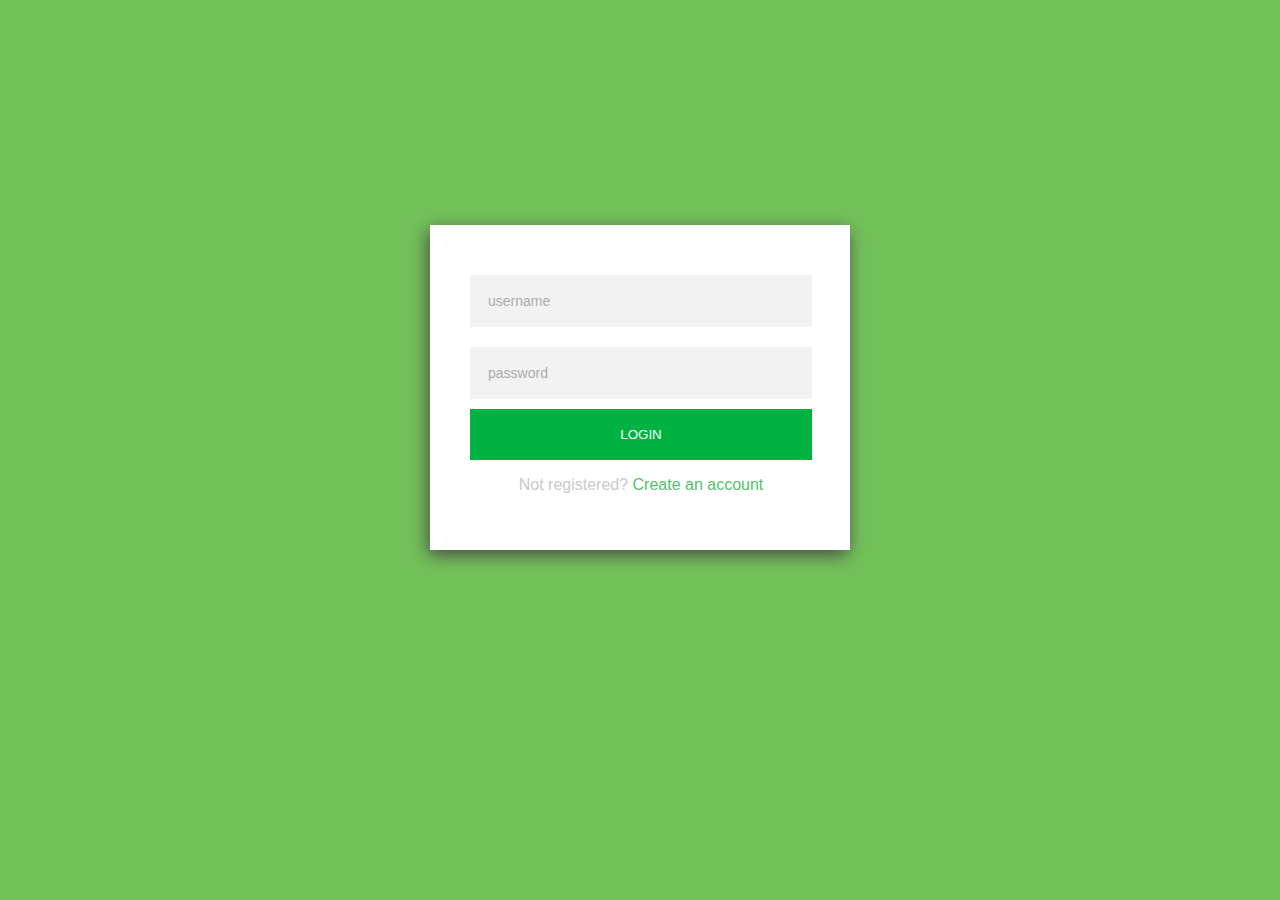
==== index.html @ 86e7df8a "First Screen" ====
<!DOCTYPE html>
<html lang="pt-br">
<head>
  <meta charset="UTF-8">
  <meta name="viewport" content="width=device-width, initial-scale=1.0">
  <meta http-equiv="X-UA-Compatible" content="ie=edge">
  <link href="https://fonts.googleapis.com/css?family=Roboto" rel="stylesheet">
  <link rel="stylesheet" type="text/css" href="css/style.css">
  <title>App</title>
</head>
<body>
    <main>
      <article class="form-area">
        <form action="" method="get" id="form-login">
            <input class="form-input" type="text" placeholder="username">
            <input class="form-input" type="password" placeholder="password">
            <button class="btn" type="submit">Login</button>
            <p>Not registered? <a href="">Create an account</a></p>
  	     </form>
      </article>
    </main>

</body>
</html>
---- css/style.css ----
body {
	background-color: #73c259;
	font-family: helvetica, sans-serif;
}

main {
    margin: 25vh auto;
    width: 50%;
    padding: 30px;
    background-color: #fff;
    height: 50%;
    max-width: 360px;
    box-shadow: -2px 5px 17px #4a4a4a;
}

.form-area {
	padding: 10px;
	width: 95%;
}

a {
	color: #55c06e;
	text-decoration: none;
}

button {
	background-color: #00b242;
	width: 100%;
	border: none;
    padding: 18px;
    text-transform: uppercase;
    color: #fff;
}

input::placeholder {
	color: #acacac;
}

p {
	color: #cacaca;
	text-align: center;
}

.form-input { 
	margin: 10px 0;
	padding: 18px;
	width: 100%;
	border: none;
    background-color: #f2f2f2;
    box-sizing: border-box;
    font-family: helvetica, sans-serif;
    font-size: 14px;
}
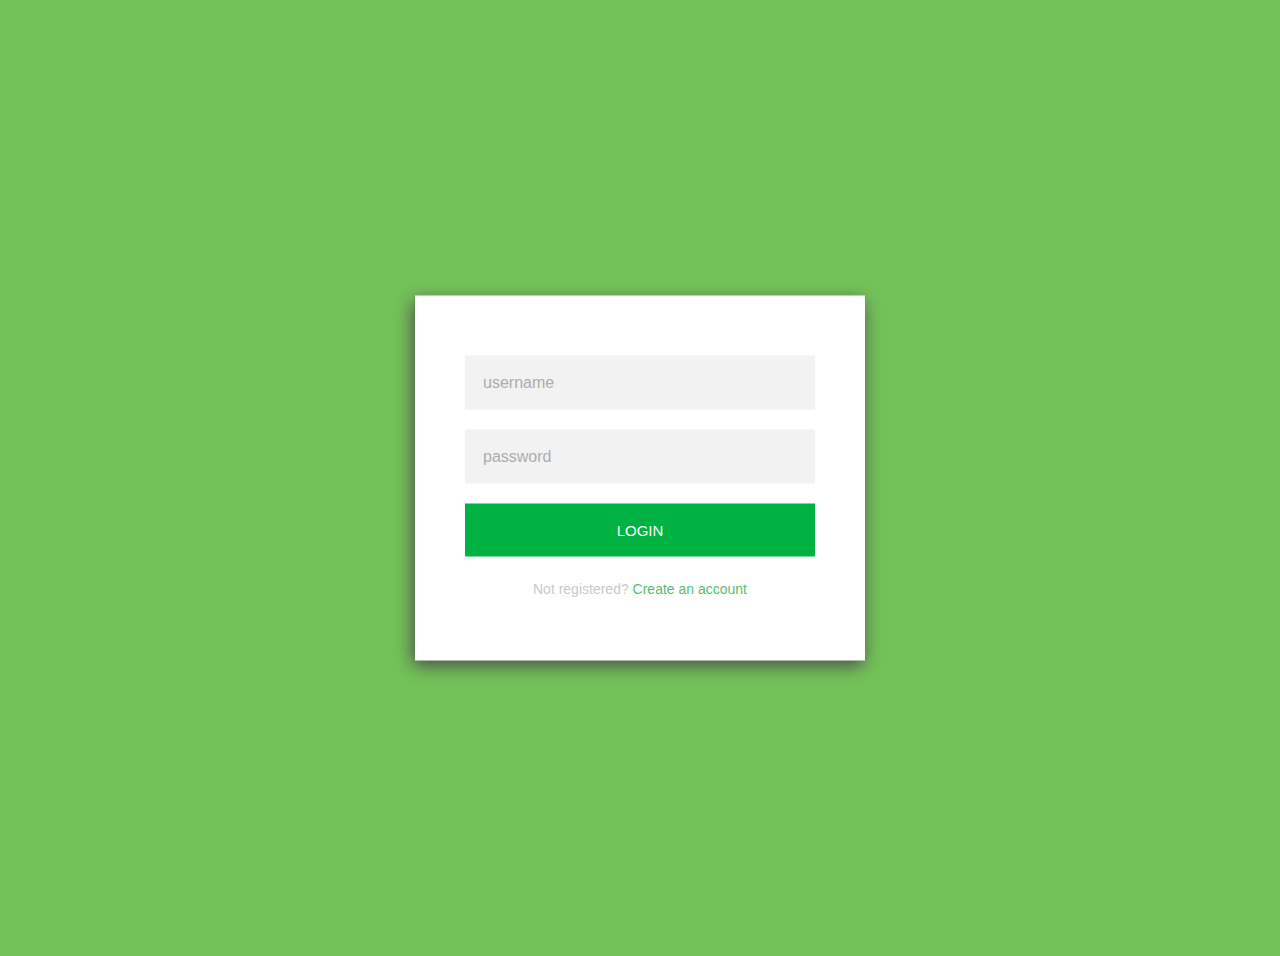
==== commit 04bf3988: "Changing index.html" ====
--- a/index.html
+++ b/index.html
@@ -5,7 +5,7 @@
   <meta name="viewport" content="width=device-width, initial-scale=1.0">
   <meta http-equiv="X-UA-Compatible" content="ie=edge">
   <link href="https://fonts.googleapis.com/css?family=Roboto" rel="stylesheet">
-  <link rel="stylesheet" type="text/css" href="css/style.css">
+  <link rel="stylesheet" type="text/css" href="css/01styleFirstScreenPosition.css">
   <title>App</title>
 </head>
 <body>
@@ -16,7 +16,7 @@
             <input class="form-input" type="password" placeholder="password">
             <button class="btn" type="submit">Login</button>
             <p>Not registered? <a href="">Create an account</a></p>
-  	     </form>
+         </form>
       </article>
     </main>
 
--- a/css/01styleFirstScreenPosition.css
+++ b/css/01styleFirstScreenPosition.css
@@ -0,0 +1,61 @@
+body {
+	background-color: #73c259;
+	font-family: helvetica, sans-serif;
+	padding: 20px;
+}
+
+main {
+	position: relative;
+	margin: 0 auto;
+	height: 100vh;
+}
+
+.form-area {
+	background: #fff;
+	width: 50%;
+	transform: translate(-50%, -50%);
+	position: absolute;
+	top: 50%;
+	left: 50%;
+	padding: 50px;
+	max-width: 350px;
+	box-shadow: -2px 5px 17px #4a4a4a;
+	min-width: 150px;
+}
+
+a {
+	color: #55c06e;
+	text-decoration: none;
+}
+
+button {
+	background-color: #00b242;
+	width: 100%;
+	border: none;
+	padding: 18px;
+	text-transform: uppercase;
+	color: #fff;
+	margin: 10px 0;
+	font-size: 15px;
+}
+
+input::placeholder {
+	color: #acacac;
+}
+
+p {
+	color: #cacaca;
+	text-align: center;
+	font-size: 14px;
+}
+
+.form-input {
+	margin: 10px 0;
+	padding: 18px;
+	width: 100%;
+	border: none;
+	background-color: #f2f2f2;
+	box-sizing: border-box;
+	font-family: helvetica, sans-serif;
+	font-size: 16px;
+}
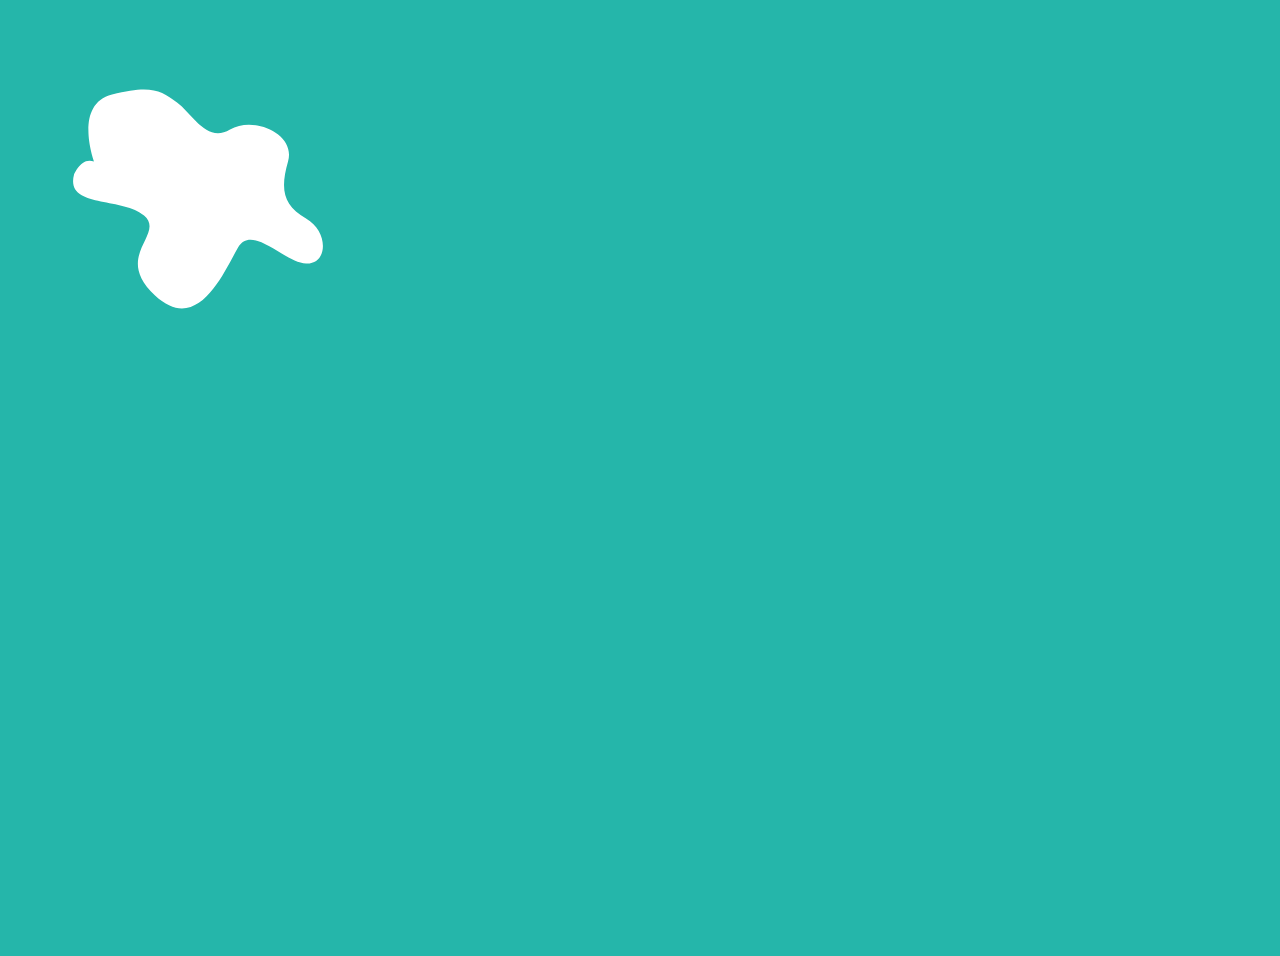
==== commit a4edd711: "Adding images" ====
--- a/index.html
+++ b/index.html
@@ -10,14 +10,15 @@
 </head>
 <body>
     <main>
-      <article class="form-area">
-        <form action="" method="get" id="form-login">
-            <input class="form-input" type="text" placeholder="username">
-            <input class="form-input" type="password" placeholder="password">
-            <button class="btn" type="submit">Login</button>
-            <p>Not registered? <a href="">Create an account</a></p>
-         </form>
-      </article>
+      <svg version="1.1" id="Layer_1" xmlns="http://www.w3.org/2000/svg" xmlns:xlink="http://www.w3.org/1999/xlink" x="0px" y="0px"
+     width="340px" height="333px" viewBox="0 0 340 333" enable-background="new 0 0 340 333" xml:space="preserve">
+
+      <path class="path" fill="#FFFFFF" stroke="#000000" stroke-width="4" stroke-miterlimit="10" d="M66.039,133.545c0,0-21-57,18-67s49-4,65,8
+      s30,41,53,27s66,4,58,32s-5,44,18,57s22,46,0,45s-54-40-68-16s-40,88-83,48s11-61-11-80s-79-7-70-41
+      C46.039,146.545,53.039,128.545,66.039,133.545z"/>
+    
+    </svg>
+      
     </main>
 
 </body>
--- a/css/01styleFirstScreenPosition.css
+++ b/css/01styleFirstScreenPosition.css
@@ -1,5 +1,5 @@
 body {
-	background-color: #73c259;
+	background-color: #25b6aa;
 	font-family: helvetica, sans-serif;
 	padding: 20px;
 }
@@ -59,3 +59,18 @@
 	font-family: helvetica, sans-serif;
 	font-size: 16px;
 }
+
+.path {
+  stroke-dasharray: 1000;
+  stroke-dashoffset: 1000;
+  animation: dash 5s linear alternate infinite;
+}
+
+@keyframes dash {
+  from {
+    stroke-dashoffset: 1000;
+  }
+  to {
+    stroke-dashoffset: 0;
+  }
+}